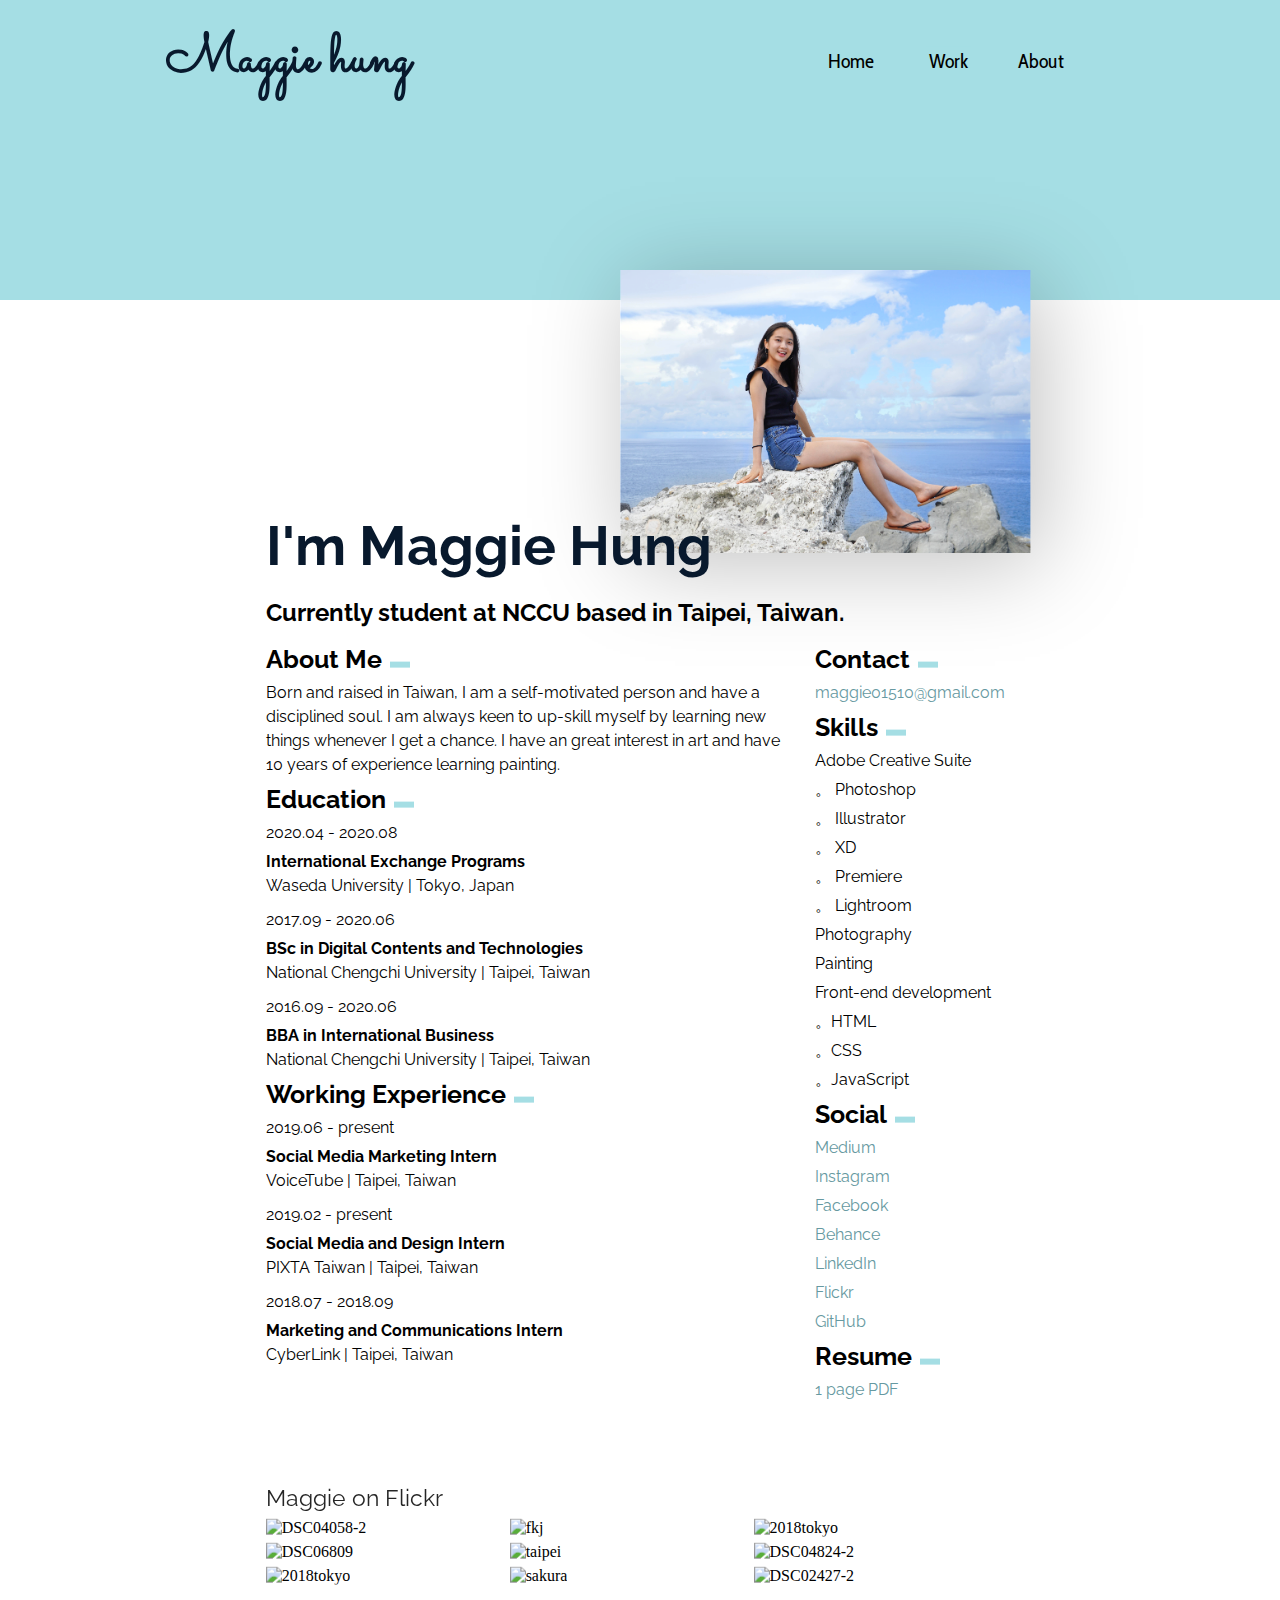
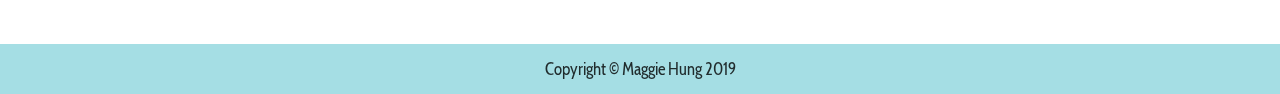
==== about.html @ 8020a2e6 "image update" ====
<!DOCTYPE html>
    <html>
        <title>About - Maggie Hung</title>
        <link type="text/css" rel="stylesheet" media="(max-width: 767px)" href="stylesheets/about.css"/>
        <link type="text/css" rel="stylesheet" media="(min-width: 768px) and (max-width: 1024px)" href="stylesheets/about.css"/>
        <link type="text/css" rel="stylesheet" media="(min-width: 1025px)" href="stylesheets/about.css"/>

        <head>
            <meta charset="UTF-8">
            <meta name="viewport" content="width=device-width, initial-scale=1.0">

            <div class="home">
                <div>
                    <h1>Maggie hung</h1>

                    <nav class="content">
                        <ul>
                            <li><a href="index.html">Home</a></li>
                            <li class="dropdown">
                                <button class="dropbtn"><a href="work.html">Work</a></button>
                                <div class="dropdown-content">
                                    <a href="photography.html">Photography</a>
                                    <a href="painting.html">Painting</a>
                                    <a href="photoshop.html">Photoshop</a>
                                    <a href="blender.html">Blender</a>
                                    <a href="cooking.html">Cooking</a>
                                </div>
                            </li>
                            <li><a href="about.html">About</a></li>
                        </ul>
                    </nav>
                </div>
            </div>
        </head>

        <body>
            <div class="intro_img">
                <li><img src="image/main.png"></li>
            </div>
            <div class="leftnright">
            <div class="intro">
                <h1>I'm Maggie Hung</h1>
                <h2>Currently student at NCCU based in Taipei, Taiwan.</h2>
            </div>
            <div class="resume">
                <div class="left">
                    <div class="about">
                        <h4 class="left_title">About Me</h4>
                        <p>Born and raised in Taiwan, I am a self-motivated person and have a disciplined soul. I am always keen to up-skill myself by learning new things whenever I get a chance. I have an great interest in art and have 10 years of experience learning painting.</p>
                    </div>
                    <div class="edu">
                        <h4 class="left_title">Education</h4>
                        <div class="edu_detail">
                            <li class="year">2020.04 - 2020.08
                                <ul>
                                    <li><b>International Exchange Programs</b></li>
                                    <li>Waseda University | Tokyo, Japan</li>
                                </ul>
                            </li>
                            <li class="year">2017.09 - 2020.06
                                <ul>
                                    <li><b>BSc in Digital Contents and Technologies</b></li>
                                    <li>National Chengchi University | Taipei, Taiwan</li>
                                </ul>
                            </li>
                            <li class="year">2016.09 - 2020.06
                                <ul>
                                    <li><b>BBA in International Business</b></li>
                                    <li>National Chengchi University | Taipei, Taiwan</li>
                                </ul>
                            </li>
                        </div>
                    </div>
                    <div class="job">
                        <h4 class="left_title">Working Experience</h4>
                        <div class="job_detail">
                            <li class="year">2019.06 - present
                                <ul>
                                    <li><b>Social Media Marketing Intern</b></li>
                                    <li>VoiceTube | Taipei, Taiwan</li>
                                </ul>
                            </li>
                            <li class="year">2019.02 - present
                                <ul>
                                    <li><b>Social Media and Design Intern</b></li>
                                    <li>PIXTA Taiwan | Taipei, Taiwan</li>
                                </ul>
                            </li>
                            <li class="year">2018.07 - 2018.09
                                <ul>
                                    <li><b>Marketing and Communications Intern</b></li>
                                    <li>CyberLink | Taipei, Taiwan</li>
                                </ul>
                            </li>
                        </div>
                    </div>
                </div>
                <div class="right">
                    <div class="contact">
                        <h4 class="left_title">Contact</h4>
                        <a href="mailto:maggie01510@gmail.com">maggie01510@gmail.com</a>
                    </div>
                    <div class="skill">
                        <h4 class="left_title">Skills</h4>
                        <li>Adobe Creative Suite </li>
                        <li>。 Photoshop</li>
                        <li>。 Illustrator</li>
                        <li>。 XD</li>
                        <li>。 Premiere</li>
                        <li>。 Lightroom</li>
                        <li>Photography</li>
                        <li>Painting</li>
                        <li>Front-end development</li>
                        <li>。HTML</li>
                        <li>。CSS</li>
                        <li>。JavaScript</li>
                    </div>
                    <div class="social">
                        <h4 class="left_title">Social</h4>
                        <li><a href="https://medium.com/@maggie01510" target="_blank">Medium</a></li>
                        <li><a href="https://www.instagram.com/maggie__1105/" target="_blank">Instagram</a></li>
                        <li><a href="https://www.facebook.com/maggie.hung.906" target="_blank">Facebook</a></li>
                        <li><a href="https://www.behance.net/MaggieHung" target="_blank">Behance</a></li>
                        <li><a href="https://www.linkedin.com/in/maggie-hung-841206165/" target="_blank">LinkedIn</a></li>
                        <li><a href="https://www.flickr.com/photos/162044719@N03/albums" target="_blank">Flickr</a></li>
                        <li><a href="https://github.com/maggie01510" target="_blank">GitHub</a></li>
                    </div>
                    <div class="cv">
                        <h4 class="left_title">Resume</h4>
                        <li><a href="https://drive.google.com/file/d/1cnqgZaJO2TPrL5YHzSUgRiQi-Du7TQ5P/view?usp=sharing" target="_blank">1 page PDF</a></li>
                    </div>
                </div>
            </div>
            <hr class="hr">
            <div class="flickr">
                <ul>Maggie on Flickr</ul>
            </div>
            <div class="flickr_photo">
                <ul>
                    <li>
                        <a href="https://www.flickr.com/photos/162044719@N03/38941020484/in/datetaken/" target="_blank"><img src="https://farm5.staticflickr.com/4709/38941020484_0e21d51fb2_h.jpg" width="100%" height="100%" alt="DSC04058-2"></a><script async src="//embedr.flickr.com/assets/client-code.js" charset="utf-8"></script>
                    </li>
                    <li>
                        <a href="https://www.flickr.com/photos/162044719@N03/27939662328/in/datetaken/" target="_blank"><img src="https://farm1.staticflickr.com/947/27939662328_4d4f5e22e2_h.jpg" width="100%" height="100%" alt="fkj"></a><script async src="//embedr.flickr.com/assets/client-code.js" charset="utf-8"></script>
                    </li>
                    <li>
                        <a href="https://www.flickr.com/photos/162044719@N03/43959365684/in/datetaken/" target="_blank"><img src="https://farm2.staticflickr.com/1866/43959365684_feb72f211b_h.jpg" width="100%" height="100%" alt="2018tokyo"></a><script async src="//embedr.flickr.com/assets/client-code.js" charset="utf-8"></script>
                    </li>
                    <li>
                        <a href="https://www.flickr.com/photos/162044719@N03/26493684247/in/datetaken/" target="_blank"><img src="https://farm1.staticflickr.com/880/26493684247_bd48a979b6_h.jpg" width="100%" height="100%" alt="DSC06809"></a><script async src="//embedr.flickr.com/assets/client-code.js" charset="utf-8"></script>
                    </li>
                    <li>
                        <a href="https://www.flickr.com/photos/162044719@N03/40750183711/in/datetaken/" target="_blank"><img src="https://farm5.staticflickr.com/4798/40750183711_2ac334f6c1_k.jpg" width="100%" height="100%" alt="taipei"></a><script async src="//embedr.flickr.com/assets/client-code.js" charset="utf-8"></script>
                    </li>
                    <li>
                        <a href="https://www.flickr.com/photos/162044719@N03/24781523037/in/datetaken/" target="_blank"><img src="https://farm5.staticflickr.com/4740/24781523037_ff429ae309_h.jpg" width="100%" height="100%" alt="DSC04824-2"></a><script async src="//embedr.flickr.com/assets/client-code.js" charset="utf-8"></script>
                    </li>
                    <li>
                        <a href="https://www.flickr.com/photos/162044719@N03/43959370824/in/datetaken/" target="_blank"><img src="https://farm2.staticflickr.com/1889/43959370824_48ec3957d6_k.jpg" width="100%" height="100%" alt="2018tokyo"></a><script async src="//embedr.flickr.com/assets/client-code.js" charset="utf-8"></script>
                    </li>
                    <li>
                        <a href="https://www.flickr.com/photos/162044719@N03/26735891108/in/datetaken/" target="_blank"><img src="https://farm5.staticflickr.com/4783/26735891108_857a31bf69_k.jpg" width="100%" height="100%" alt="sakura"></a><script async src="//embedr.flickr.com/assets/client-code.js" charset="utf-8"></script>
                    </li>
                    <li>
                        <a href="https://www.flickr.com/photos/162044719@N03/27816293439/in/datetaken/" target="_blank"><img src="https://farm5.staticflickr.com/4605/27816293439_8e639cad8c_k.jpg" width="100%" height="100%" alt="DSC02427-2"></a><script async src="//embedr.flickr.com/assets/client-code.js" charset="utf-8"></script>
                    </li>
                </ul>
            </div>
        </div>
        </body>

        <footer>
            <div class="bottom">
                <ul>Copyright &copy; Maggie Hung 2019</ul>
            </div>
        </footer>
    </html>
---- stylesheets/about.css ----
@import url('https://fonts.googleapis.com/css?family=Sacramento');
@import url('https://fonts.googleapis.com/css?family=Cabin+Condensed|Sacramento');
@import url('https://fonts.googleapis.com/css?family=Raleway');


@media screen and (min-width: 1025px) {

    * {
        /*border: solid 1px black;*/
        margin: 0;
        padding: 0;
        height: auto;
    }

    html {
        display: block;
    }

    a {
        color: initial;
        text-decoration: initial;
    }

    .home {
        background: #A5DEE4;
        width: 100%;
        height: 300px;
    }

    h1 {
        font-family: 'Sacramento', cursive;
        font-size: 55px;
        color: #08192D;
        padding-left: 13%;
        padding-top: 20px;
    }

    nav {
        text-align: right;
    }

    .content ul {
        padding-left: 58%;
        text-align: right;
        transform: translateY(-100%);
        width: 27%;
        /*background-color: #A5DEE4;*/
    }

    .content ul li {
        display: inline-block;
        color: #08192D;
        padding: 7%;
        font-family: 'Cabin Condensed', sans-serif;
        font-size: 20px;

    }

    .content ul li:hover {
        opacity: 0.7;
        text-shadow: 5px 5px 130px rgba(168, 216, 185, 0.8);
        transform: translate(-2px, -2px);
    }

    .bottom {
        background-color: #A5DEE4;
        width: 100%;
        height: 100%;
        margin-bottom: 0;
    }

    .bottom ul {
        display: flex;
        align-items: center;
        justify-content: center;
        padding: 15px;
        font-family: 'Cabin Condensed', sans-serif;
        font-size: 17px;
        opacity: 0.8;
    }

    .flickr ul {
        display: flex;
        align-items: center;
        justify-content: center;
        font-family: 'Raleway', sans-serif;
        font-size: 23px;
        opacity: 0.85;
        margin-left: 10px;
        margin-bottom: 1%;
    }

    .flickr_photo {
        align-items: center;
        justify-content: center;
        /*padding: 10px;*/
    }

    .flickr_photo ul li {
        width: 31.7%;
        height: 30%;
        flex-direction: row;
        list-style: none;
        display: inline-block;
        overflow: hidden;
        padding: 1px;
    }

    .flickr_photo ul li:hover {
        opacity: 0.8;
    }

    .intro {
        margin: auto;
        width: 60%;
        list-style: none;
    }

    .intro h1 {
        font-family: 'Raleway', sans-serif;
        justify-content: center;
        align-items: center;
        padding: 10px;
    }

    .intro h2 {
        font-family: 'Raleway', sans-serif;
        justify-content: center;
        align-items: center;
        margin: 10px;
    }

    .resume, .flickr, .flickr_photo {
        display: flex;
        width: 60%;
        margin: auto;
    }

    .left {
        flex: 5;
        width: 100%;
        height: 100%;
    }

    .right {
        list-style: none;
        flex: 2;
        width: 100%;
        height: 100%;
    }

    .contact, .skill, .cv, .social, .about, .edu, .job {
        margin: 10px;
        font-family: 'Raleway', sans-serif;
        line-height: 150%;
    }

    .edu_detail, .year {
        list-style: none;
    }

    .year ul li {
        list-style: none;
    }

    .year ul {
        margin-top: 5px;
        margin-bottom: 10px;
    }

    .left_title {
        margin-bottom: 10px;
        font-size: 25px;
    }

    .social li, .skill li {
        margin-top: 5px;
        margin-bottom: 5px;
    }

    .left_title::after {
        content: "";
        display: inline-block;
        width: 20px;
        height: 6px;
        background-color: #A5DEE4;
        margin-left: 8px;
    }

    .right a {
        color: #6699A1;
    }

    .right a:hover {
        opacity: 0.7;
    }

    .hr {
        margin-left: 600px;
        margin-right: 600px;
        margin-top: 20px;
        margin-bottom: 50px;
        color: #A5DEE4;
        opacity: 0;
    }

    .intro_img {
        transform: translateX(-19.5%);
        text-align: right;
        margin-top: -30px;
        display: flex;
        align-items: center;
        justify-content: center;
        list-style: none;

    }

    .leftnright {
        transform: translateY(-5%);
    }

    .intro_img img {
        box-shadow: 10px 10px 90px rgba(0, 0, 0, 0.25);
        filter: brightness(110%);
        width: 32%;
        height: auto;
    }

    /* Dropdown Button */
    .dropbtn {
        background-color: #A5DEE4;
        color: #08192D;
        padding: 7%;
        font-family: 'Cabin Condensed', sans-serif;
        font-size: 20px;
        border: none;
    }

    /* The container <div> - needed to position the dropdown content */
    .dropdown {
        position: relative;
        display: inline-block;

    }

    /* Dropdown Content (Hidden by Default) */
    .dropdown-content {
        display: none;
        position: absolute;
        min-width: 100px;
        z-index: 1;
    }

    /* Links inside the dropdown */
    .dropdown-content a {
        color: #08192D;
        padding-top: 15%;
        text-align: left;
        text-decoration: none;
        display: block;
    }

    /* Change color of dropdown links on hover */
    .dropdown-content a:hover {
        color: black;
    }

    /* Show the dropdown menu on hover */
    .dropdown:hover .dropdown-content {
        display: block;
    }

}

@media screen and (min-width:768px) and (max-width:1024px){
    *{
        /*border: solid 1px black;*/
        margin: 0;
        padding: 0;
        height: auto;
    }

    html{
        display: block;
    }

    a{
        color: initial;
        text-decoration: initial;
    }

    .home{
        background: #A5DEE4;
        width: 100%;
        height: 380px;
    }

    .home h1{
        font-family: 'Sacramento', cursive;
        text-align: center;
        font-size: 60px;
        color: #08192D;
        padding-top: 20px;
    }
    .intro h1{
        font-family: 'Sacramento', cursive;
        font-size: 35px;
        color: #08192D;
        padding-top: 20px;
    }

    nav{
        text-align: center;
    }

    .content ul {
        display: flex;
        width: 100%;
        justify-content: space-evenly;
        /*background-color: #A5DEE4;*/
    }
    .content ul li {
        display: inline-block;
        color: #08192D;
        padding: 7%;
        font-family: 'Cabin Condensed', sans-serif;
        font-size: 20px;

    }
    .content ul li:hover{
        opacity: 0.7;
        text-shadow: 5px 5px 130px rgba(168,216,185,0.8);
        transform:translate(-2px,-2px);
    }

    .bottom{
        background-color: #A5DEE4;
        width: 100%;
        height: 100%;
        margin-top: 10%;
        margin-bottom: 0;
    }


    .bottom ul{
        display: flex;
        align-items: center;
        justify-content: center;
        padding: 15px;
        font-family: 'Cabin Condensed', sans-serif;
        font-size: 17px;
        opacity: 0.8;
    }

    .flickr ul{
        font-family: 'Raleway', sans-serif;
        font-size: 23px;
        opacity: 0.85;
        margin-left: 10px;
        margin-bottom: 2%;
    }

    .flickr_photo{
        align-items: center;
        justify-content: center;
    }

    .flickr_photo ul li{
        width: 100%;
        height: auto;
        list-style: none;
        overflow: hidden;
        padding: 1px;
    }

    .flickr_photo ul li:hover{
        opacity: 0.8;
    }

    .intro{
        margin: auto;
        width: 80%;
        list-style: none;
    }
    .intro h1{
        font-family: 'Raleway', sans-serif;
        justify-content:center;
        align-items:center;
        padding: 10px;
        margin-top: 5%;
    }

    .intro h2{
        font-family: 'Raleway', sans-serif;
        justify-content:center;
        align-items:center;
        margin: 10px;
    }

    .resume,.flickr,.flickr_photo{
        width: 80%;
        margin: auto;
    }
    .left{
        width: 100%;
        height: 100%;
    }
    .right{
        list-style: none;
        width: 100%;
        height: 100%;
    }

    .contact,.skill,.cv,.social,.about,.edu,.job{
        margin: 10px;
        font-family: 'Raleway', sans-serif;
        line-height: 150%;
    }

    .edu_detail,.year{
        list-style: none;
    }

    .year ul li{
        list-style: none;
    }

    .year ul{
        margin-top: 5px;
        margin-bottom: 10px;
    }

    .left_title{
        margin-bottom: 10px;
        font-size: 25px;
    }

    .social li,.skill li{
        margin-top: 5px;
        margin-bottom: 5px;
    }

    .left_title::after{
        content: "";
        display: inline-block;
        width: 20px;
        height: 6px;
        background-color: #A5DEE4;
        margin-left: 8px;
    }

    .right a{
        color: #6699A1;
    }

    .right a:hover{
        opacity: 0.7;
    }

    .hr{
        margin-left: 600px;
        margin-right: 600px;
        margin-top: 20px;
        margin-bottom: 50px;
        color: #A5DEE4;
        opacity: 0;
    }

    .intro_img{
        list-style: none;
        width: 80%;
        margin: auto;


    }

    .intro_img img{
        box-shadow: 10px 10px 90px rgba(0,0,0,0.25);
        filter: brightness(110%);
        width: 100%;
        height: auto;
        margin-top: 5%;
    }

    /* Dropdown Button */
    .dropbtn {
        background-color: #A5DEE4;
        color: #08192D;
        padding: 7%;
        font-family: 'Cabin Condensed', sans-serif;
        font-size: 20px;
        border: none;
    }

    /* The container <div> - needed to position the dropdown content */
    .dropdown {
        position: relative;
        display: inline-block;

    }

    /* Dropdown Content (Hidden by Default) */
    .dropdown-content {
        display: none;
        position: absolute;
        min-width: 100px;
        z-index: 1;
    }

    /* Links inside the dropdown */
    .dropdown-content a {
        color: #08192D;
        padding-top: 15%;
        text-align: left;
        text-decoration: none;
        display: block;
    }

    /* Change color of dropdown links on hover */
    .dropdown-content a:hover {
        color: black;
    }

    /* Show the dropdown menu on hover */
    .dropdown:hover .dropdown-content {display: block;}
}

@media screen and (max-width: 767px){
    *{
        /*border: solid 1px black;*/
        margin: 0;
        padding: 0;
        height: auto;
    }

    html{
        display: block;
    }

    a{
        color: initial;
        text-decoration: initial;
    }

    .home{
        background: #A5DEE4;
        width: 100%;
        height: 380px;
    }

    .home h1{
        font-family: 'Sacramento', cursive;
        text-align: center;
        font-size: 60px;
        color: #08192D;
        padding-top: 20px;
    }
    .intro h1{
        font-family: 'Sacramento', cursive;
        font-size: 35px;
        color: #08192D;
        padding-top: 20px;
    }

    nav{
        text-align: center;
    }

    .content ul {
        display: flex;
        width: 100%;
        justify-content: space-evenly;
        /*background-color: #A5DEE4;*/
    }
    .content ul li {
        display: inline-block;
        color: #08192D;
        padding: 7%;
        font-family: 'Cabin Condensed', sans-serif;
        font-size: 20px;

    }
    .content ul li:hover{
        opacity: 0.7;
        text-shadow: 5px 5px 130px rgba(168,216,185,0.8);
        transform:translate(-2px,-2px);
    }

    .bottom{
        background-color: #A5DEE4;
        width: 100%;
        height: 100%;
        margin-top: 10%;
        margin-bottom: 0;
    }


    .bottom ul{
        display: flex;
        align-items: center;
        justify-content: center;
        padding: 15px;
        font-family: 'Cabin Condensed', sans-serif;
        font-size: 17px;
        opacity: 0.8;
    }

    .flickr ul{
        font-family: 'Raleway', sans-serif;
        font-size: 23px;
        opacity: 0.85;
        margin-left: 10px;
        margin-bottom: 2%;
    }

    .flickr_photo{
        align-items: center;
        justify-content: center;
    }

    .flickr_photo ul li{
        width: 100%;
        height: auto;
        list-style: none;
        overflow: hidden;
        padding: 1px;
    }

    .flickr_photo ul li:hover{
        opacity: 0.8;
    }

    .intro{
        margin: auto;
        width: 80%;
        list-style: none;
    }
    .intro h1{
        font-family: 'Raleway', sans-serif;
        justify-content:center;
        align-items:center;
        padding: 10px;
        margin-top: 5%;
    }

    .intro h2{
        font-family: 'Raleway', sans-serif;
        justify-content:center;
        align-items:center;
        margin: 10px;
    }

    .resume,.flickr,.flickr_photo{
        width: 80%;
        margin: auto;
    }
    .left{
        width: 100%;
        height: 100%;
    }
    .right{
        list-style: none;
        width: 100%;
        height: 100%;
    }

    .contact,.skill,.cv,.social,.about,.edu,.job{
        margin: 10px;
        font-family: 'Raleway', sans-serif;
        line-height: 150%;
    }

    .edu_detail,.year{
        list-style: none;
    }

    .year ul li{
        list-style: none;
    }

    .year ul{
        margin-top: 5px;
        margin-bottom: 10px;
    }

    .left_title{
        margin-bottom: 10px;
        font-size: 25px;
    }

    .social li,.skill li{
        margin-top: 5px;
        margin-bottom: 5px;
    }

    .left_title::after{
        content: "";
        display: inline-block;
        width: 20px;
        height: 6px;
        background-color: #A5DEE4;
        margin-left: 8px;
    }

    .right a{
        color: #6699A1;
    }

    .right a:hover{
        opacity: 0.7;
    }

    .hr{
        margin-left: 600px;
        margin-right: 600px;
        margin-top: 20px;
        margin-bottom: 50px;
        color: #A5DEE4;
        opacity: 0;
    }

    .intro_img{
        list-style: none;
        width: 80%;
        margin: auto;


    }

    .intro_img img{
        box-shadow: 10px 10px 90px rgba(0,0,0,0.25);
        filter: brightness(110%);
        width: 100%;
        height: auto;
        margin-top: 5%;
    }

    /* Dropdown Button */
    .dropbtn {
        background-color: #A5DEE4;
        color: #08192D;
        padding: 7%;
        font-family: 'Cabin Condensed', sans-serif;
        font-size: 20px;
        border: none;
    }

    /* The container <div> - needed to position the dropdown content */
    .dropdown {
        position: relative;
        display: inline-block;

    }

    /* Dropdown Content (Hidden by Default) */
    .dropdown-content {
        display: none;
        position: absolute;
        min-width: 100px;
        z-index: 1;
    }

    /* Links inside the dropdown */
    .dropdown-content a {
        color: #08192D;
        padding-top: 15%;
        text-align: left;
        text-decoration: none;
        display: block;
    }

    /* Change color of dropdown links on hover */
    .dropdown-content a:hover {
        color: black;
    }

    /* Show the dropdown menu on hover */
    .dropdown:hover .dropdown-content {display: block;}
}
---- stylesheets/about.css ----
@import url('https://fonts.googleapis.com/css?family=Sacramento');
@import url('https://fonts.googleapis.com/css?family=Cabin+Condensed|Sacramento');
@import url('https://fonts.googleapis.com/css?family=Raleway');


@media screen and (min-width: 1025px) {

    * {
        /*border: solid 1px black;*/
        margin: 0;
        padding: 0;
        height: auto;
    }

    html {
        display: block;
    }

    a {
        color: initial;
        text-decoration: initial;
    }

    .home {
        background: #A5DEE4;
        width: 100%;
        height: 300px;
    }

    h1 {
        font-family: 'Sacramento', cursive;
        font-size: 55px;
        color: #08192D;
        padding-left: 13%;
        padding-top: 20px;
    }

    nav {
        text-align: right;
    }

    .content ul {
        padding-left: 58%;
        text-align: right;
        transform: translateY(-100%);
        width: 27%;
        /*background-color: #A5DEE4;*/
    }

    .content ul li {
        display: inline-block;
        color: #08192D;
        padding: 7%;
        font-family: 'Cabin Condensed', sans-serif;
        font-size: 20px;

    }

    .content ul li:hover {
        opacity: 0.7;
        text-shadow: 5px 5px 130px rgba(168, 216, 185, 0.8);
        transform: translate(-2px, -2px);
    }

    .bottom {
        background-color: #A5DEE4;
        width: 100%;
        height: 100%;
        margin-bottom: 0;
    }

    .bottom ul {
        display: flex;
        align-items: center;
        justify-content: center;
        padding: 15px;
        font-family: 'Cabin Condensed', sans-serif;
        font-size: 17px;
        opacity: 0.8;
    }

    .flickr ul {
        display: flex;
        align-items: center;
        justify-content: center;
        font-family: 'Raleway', sans-serif;
        font-size: 23px;
        opacity: 0.85;
        margin-left: 10px;
        margin-bottom: 1%;
    }

    .flickr_photo {
        align-items: center;
        justify-content: center;
        /*padding: 10px;*/
    }

    .flickr_photo ul li {
        width: 31.7%;
        height: 30%;
        flex-direction: row;
        list-style: none;
        display: inline-block;
        overflow: hidden;
        padding: 1px;
    }

    .flickr_photo ul li:hover {
        opacity: 0.8;
    }

    .intro {
        margin: auto;
        width: 60%;
        list-style: none;
    }

    .intro h1 {
        font-family: 'Raleway', sans-serif;
        justify-content: center;
        align-items: center;
        padding: 10px;
    }

    .intro h2 {
        font-family: 'Raleway', sans-serif;
        justify-content: center;
        align-items: center;
        margin: 10px;
    }

    .resume, .flickr, .flickr_photo {
        display: flex;
        width: 60%;
        margin: auto;
    }

    .left {
        flex: 5;
        width: 100%;
        height: 100%;
    }

    .right {
        list-style: none;
        flex: 2;
        width: 100%;
        height: 100%;
    }

    .contact, .skill, .cv, .social, .about, .edu, .job {
        margin: 10px;
        font-family: 'Raleway', sans-serif;
        line-height: 150%;
    }

    .edu_detail, .year {
        list-style: none;
    }

    .year ul li {
        list-style: none;
    }

    .year ul {
        margin-top: 5px;
        margin-bottom: 10px;
    }

    .left_title {
        margin-bottom: 10px;
        font-size: 25px;
    }

    .social li, .skill li {
        margin-top: 5px;
        margin-bottom: 5px;
    }

    .left_title::after {
        content: "";
        display: inline-block;
        width: 20px;
        height: 6px;
        background-color: #A5DEE4;
        margin-left: 8px;
    }

    .right a {
        color: #6699A1;
    }

    .right a:hover {
        opacity: 0.7;
    }

    .hr {
        margin-left: 600px;
        margin-right: 600px;
        margin-top: 20px;
        margin-bottom: 50px;
        color: #A5DEE4;
        opacity: 0;
    }

    .intro_img {
        transform: translateX(-19.5%);
        text-align: right;
        margin-top: -30px;
        display: flex;
        align-items: center;
        justify-content: center;
        list-style: none;

    }

    .leftnright {
        transform: translateY(-5%);
    }

    .intro_img img {
        box-shadow: 10px 10px 90px rgba(0, 0, 0, 0.25);
        filter: brightness(110%);
        width: 32%;
        height: auto;
    }

    /* Dropdown Button */
    .dropbtn {
        background-color: #A5DEE4;
        color: #08192D;
        padding: 7%;
        font-family: 'Cabin Condensed', sans-serif;
        font-size: 20px;
        border: none;
    }

    /* The container <div> - needed to position the dropdown content */
    .dropdown {
        position: relative;
        display: inline-block;

    }

    /* Dropdown Content (Hidden by Default) */
    .dropdown-content {
        display: none;
        position: absolute;
        min-width: 100px;
        z-index: 1;
    }

    /* Links inside the dropdown */
    .dropdown-content a {
        color: #08192D;
        padding-top: 15%;
        text-align: left;
        text-decoration: none;
        display: block;
    }

    /* Change color of dropdown links on hover */
    .dropdown-content a:hover {
        color: black;
    }

    /* Show the dropdown menu on hover */
    .dropdown:hover .dropdown-content {
        display: block;
    }

}

@media screen and (min-width:768px) and (max-width:1024px){
    *{
        /*border: solid 1px black;*/
        margin: 0;
        padding: 0;
        height: auto;
    }

    html{
        display: block;
    }

    a{
        color: initial;
        text-decoration: initial;
    }

    .home{
        background: #A5DEE4;
        width: 100%;
        height: 380px;
    }

    .home h1{
        font-family: 'Sacramento', cursive;
        text-align: center;
        font-size: 60px;
        color: #08192D;
        padding-top: 20px;
    }
    .intro h1{
        font-family: 'Sacramento', cursive;
        font-size: 35px;
        color: #08192D;
        padding-top: 20px;
    }

    nav{
        text-align: center;
    }

    .content ul {
        display: flex;
        width: 100%;
        justify-content: space-evenly;
        /*background-color: #A5DEE4;*/
    }
    .content ul li {
        display: inline-block;
        color: #08192D;
        padding: 7%;
        font-family: 'Cabin Condensed', sans-serif;
        font-size: 20px;

    }
    .content ul li:hover{
        opacity: 0.7;
        text-shadow: 5px 5px 130px rgba(168,216,185,0.8);
        transform:translate(-2px,-2px);
    }

    .bottom{
        background-color: #A5DEE4;
        width: 100%;
        height: 100%;
        margin-top: 10%;
        margin-bottom: 0;
    }


    .bottom ul{
        display: flex;
        align-items: center;
        justify-content: center;
        padding: 15px;
        font-family: 'Cabin Condensed', sans-serif;
        font-size: 17px;
        opacity: 0.8;
    }

    .flickr ul{
        font-family: 'Raleway', sans-serif;
        font-size: 23px;
        opacity: 0.85;
        margin-left: 10px;
        margin-bottom: 2%;
    }

    .flickr_photo{
        align-items: center;
        justify-content: center;
    }

    .flickr_photo ul li{
        width: 100%;
        height: auto;
        list-style: none;
        overflow: hidden;
        padding: 1px;
    }

    .flickr_photo ul li:hover{
        opacity: 0.8;
    }

    .intro{
        margin: auto;
        width: 80%;
        list-style: none;
    }
    .intro h1{
        font-family: 'Raleway', sans-serif;
        justify-content:center;
        align-items:center;
        padding: 10px;
        margin-top: 5%;
    }

    .intro h2{
        font-family: 'Raleway', sans-serif;
        justify-content:center;
        align-items:center;
        margin: 10px;
    }

    .resume,.flickr,.flickr_photo{
        width: 80%;
        margin: auto;
    }
    .left{
        width: 100%;
        height: 100%;
    }
    .right{
        list-style: none;
        width: 100%;
        height: 100%;
    }

    .contact,.skill,.cv,.social,.about,.edu,.job{
        margin: 10px;
        font-family: 'Raleway', sans-serif;
        line-height: 150%;
    }

    .edu_detail,.year{
        list-style: none;
    }

    .year ul li{
        list-style: none;
    }

    .year ul{
        margin-top: 5px;
        margin-bottom: 10px;
    }

    .left_title{
        margin-bottom: 10px;
        font-size: 25px;
    }

    .social li,.skill li{
        margin-top: 5px;
        margin-bottom: 5px;
    }

    .left_title::after{
        content: "";
        display: inline-block;
        width: 20px;
        height: 6px;
        background-color: #A5DEE4;
        margin-left: 8px;
    }

    .right a{
        color: #6699A1;
    }

    .right a:hover{
        opacity: 0.7;
    }

    .hr{
        margin-left: 600px;
        margin-right: 600px;
        margin-top: 20px;
        margin-bottom: 50px;
        color: #A5DEE4;
        opacity: 0;
    }

    .intro_img{
        list-style: none;
        width: 80%;
        margin: auto;


    }

    .intro_img img{
        box-shadow: 10px 10px 90px rgba(0,0,0,0.25);
        filter: brightness(110%);
        width: 100%;
        height: auto;
        margin-top: 5%;
    }

    /* Dropdown Button */
    .dropbtn {
        background-color: #A5DEE4;
        color: #08192D;
        padding: 7%;
        font-family: 'Cabin Condensed', sans-serif;
        font-size: 20px;
        border: none;
    }

    /* The container <div> - needed to position the dropdown content */
    .dropdown {
        position: relative;
        display: inline-block;

    }

    /* Dropdown Content (Hidden by Default) */
    .dropdown-content {
        display: none;
        position: absolute;
        min-width: 100px;
        z-index: 1;
    }

    /* Links inside the dropdown */
    .dropdown-content a {
        color: #08192D;
        padding-top: 15%;
        text-align: left;
        text-decoration: none;
        display: block;
    }

    /* Change color of dropdown links on hover */
    .dropdown-content a:hover {
        color: black;
    }

    /* Show the dropdown menu on hover */
    .dropdown:hover .dropdown-content {display: block;}
}

@media screen and (max-width: 767px){
    *{
        /*border: solid 1px black;*/
        margin: 0;
        padding: 0;
        height: auto;
    }

    html{
        display: block;
    }

    a{
        color: initial;
        text-decoration: initial;
    }

    .home{
        background: #A5DEE4;
        width: 100%;
        height: 380px;
    }

    .home h1{
        font-family: 'Sacramento', cursive;
        text-align: center;
        font-size: 60px;
        color: #08192D;
        padding-top: 20px;
    }
    .intro h1{
        font-family: 'Sacramento', cursive;
        font-size: 35px;
        color: #08192D;
        padding-top: 20px;
    }

    nav{
        text-align: center;
    }

    .content ul {
        display: flex;
        width: 100%;
        justify-content: space-evenly;
        /*background-color: #A5DEE4;*/
    }
    .content ul li {
        display: inline-block;
        color: #08192D;
        padding: 7%;
        font-family: 'Cabin Condensed', sans-serif;
        font-size: 20px;

    }
    .content ul li:hover{
        opacity: 0.7;
        text-shadow: 5px 5px 130px rgba(168,216,185,0.8);
        transform:translate(-2px,-2px);
    }

    .bottom{
        background-color: #A5DEE4;
        width: 100%;
        height: 100%;
        margin-top: 10%;
        margin-bottom: 0;
    }


    .bottom ul{
        display: flex;
        align-items: center;
        justify-content: center;
        padding: 15px;
        font-family: 'Cabin Condensed', sans-serif;
        font-size: 17px;
        opacity: 0.8;
    }

    .flickr ul{
        font-family: 'Raleway', sans-serif;
        font-size: 23px;
        opacity: 0.85;
        margin-left: 10px;
        margin-bottom: 2%;
    }

    .flickr_photo{
        align-items: center;
        justify-content: center;
    }

    .flickr_photo ul li{
        width: 100%;
        height: auto;
        list-style: none;
        overflow: hidden;
        padding: 1px;
    }

    .flickr_photo ul li:hover{
        opacity: 0.8;
    }

    .intro{
        margin: auto;
        width: 80%;
        list-style: none;
    }
    .intro h1{
        font-family: 'Raleway', sans-serif;
        justify-content:center;
        align-items:center;
        padding: 10px;
        margin-top: 5%;
    }

    .intro h2{
        font-family: 'Raleway', sans-serif;
        justify-content:center;
        align-items:center;
        margin: 10px;
    }

    .resume,.flickr,.flickr_photo{
        width: 80%;
        margin: auto;
    }
    .left{
        width: 100%;
        height: 100%;
    }
    .right{
        list-style: none;
        width: 100%;
        height: 100%;
    }

    .contact,.skill,.cv,.social,.about,.edu,.job{
        margin: 10px;
        font-family: 'Raleway', sans-serif;
        line-height: 150%;
    }

    .edu_detail,.year{
        list-style: none;
    }

    .year ul li{
        list-style: none;
    }

    .year ul{
        margin-top: 5px;
        margin-bottom: 10px;
    }

    .left_title{
        margin-bottom: 10px;
        font-size: 25px;
    }

    .social li,.skill li{
        margin-top: 5px;
        margin-bottom: 5px;
    }

    .left_title::after{
        content: "";
        display: inline-block;
        width: 20px;
        height: 6px;
        background-color: #A5DEE4;
        margin-left: 8px;
    }

    .right a{
        color: #6699A1;
    }

    .right a:hover{
        opacity: 0.7;
    }

    .hr{
        margin-left: 600px;
        margin-right: 600px;
        margin-top: 20px;
        margin-bottom: 50px;
        color: #A5DEE4;
        opacity: 0;
    }

    .intro_img{
        list-style: none;
        width: 80%;
        margin: auto;


    }

    .intro_img img{
        box-shadow: 10px 10px 90px rgba(0,0,0,0.25);
        filter: brightness(110%);
        width: 100%;
        height: auto;
        margin-top: 5%;
    }

    /* Dropdown Button */
    .dropbtn {
        background-color: #A5DEE4;
        color: #08192D;
        padding: 7%;
        font-family: 'Cabin Condensed', sans-serif;
        font-size: 20px;
        border: none;
    }

    /* The container <div> - needed to position the dropdown content */
    .dropdown {
        position: relative;
        display: inline-block;

    }

    /* Dropdown Content (Hidden by Default) */
    .dropdown-content {
        display: none;
        position: absolute;
        min-width: 100px;
        z-index: 1;
    }

    /* Links inside the dropdown */
    .dropdown-content a {
        color: #08192D;
        padding-top: 15%;
        text-align: left;
        text-decoration: none;
        display: block;
    }

    /* Change color of dropdown links on hover */
    .dropdown-content a:hover {
        color: black;
    }

    /* Show the dropdown menu on hover */
    .dropdown:hover .dropdown-content {display: block;}
}
---- stylesheets/about.css ----
@import url('https://fonts.googleapis.com/css?family=Sacramento');
@import url('https://fonts.googleapis.com/css?family=Cabin+Condensed|Sacramento');
@import url('https://fonts.googleapis.com/css?family=Raleway');


@media screen and (min-width: 1025px) {

    * {
        /*border: solid 1px black;*/
        margin: 0;
        padding: 0;
        height: auto;
    }

    html {
        display: block;
    }

    a {
        color: initial;
        text-decoration: initial;
    }

    .home {
        background: #A5DEE4;
        width: 100%;
        height: 300px;
    }

    h1 {
        font-family: 'Sacramento', cursive;
        font-size: 55px;
        color: #08192D;
        padding-left: 13%;
        padding-top: 20px;
    }

    nav {
        text-align: right;
    }

    .content ul {
        padding-left: 58%;
        text-align: right;
        transform: translateY(-100%);
        width: 27%;
        /*background-color: #A5DEE4;*/
    }

    .content ul li {
        display: inline-block;
        color: #08192D;
        padding: 7%;
        font-family: 'Cabin Condensed', sans-serif;
        font-size: 20px;

    }

    .content ul li:hover {
        opacity: 0.7;
        text-shadow: 5px 5px 130px rgba(168, 216, 185, 0.8);
        transform: translate(-2px, -2px);
    }

    .bottom {
        background-color: #A5DEE4;
        width: 100%;
        height: 100%;
        margin-bottom: 0;
    }

    .bottom ul {
        display: flex;
        align-items: center;
        justify-content: center;
        padding: 15px;
        font-family: 'Cabin Condensed', sans-serif;
        font-size: 17px;
        opacity: 0.8;
    }

    .flickr ul {
        display: flex;
        align-items: center;
        justify-content: center;
        font-family: 'Raleway', sans-serif;
        font-size: 23px;
        opacity: 0.85;
        margin-left: 10px;
        margin-bottom: 1%;
    }

    .flickr_photo {
        align-items: center;
        justify-content: center;
        /*padding: 10px;*/
    }

    .flickr_photo ul li {
        width: 31.7%;
        height: 30%;
        flex-direction: row;
        list-style: none;
        display: inline-block;
        overflow: hidden;
        padding: 1px;
    }

    .flickr_photo ul li:hover {
        opacity: 0.8;
    }

    .intro {
        margin: auto;
        width: 60%;
        list-style: none;
    }

    .intro h1 {
        font-family: 'Raleway', sans-serif;
        justify-content: center;
        align-items: center;
        padding: 10px;
    }

    .intro h2 {
        font-family: 'Raleway', sans-serif;
        justify-content: center;
        align-items: center;
        margin: 10px;
    }

    .resume, .flickr, .flickr_photo {
        display: flex;
        width: 60%;
        margin: auto;
    }

    .left {
        flex: 5;
        width: 100%;
        height: 100%;
    }

    .right {
        list-style: none;
        flex: 2;
        width: 100%;
        height: 100%;
    }

    .contact, .skill, .cv, .social, .about, .edu, .job {
        margin: 10px;
        font-family: 'Raleway', sans-serif;
        line-height: 150%;
    }

    .edu_detail, .year {
        list-style: none;
    }

    .year ul li {
        list-style: none;
    }

    .year ul {
        margin-top: 5px;
        margin-bottom: 10px;
    }

    .left_title {
        margin-bottom: 10px;
        font-size: 25px;
    }

    .social li, .skill li {
        margin-top: 5px;
        margin-bottom: 5px;
    }

    .left_title::after {
        content: "";
        display: inline-block;
        width: 20px;
        height: 6px;
        background-color: #A5DEE4;
        margin-left: 8px;
    }

    .right a {
        color: #6699A1;
    }

    .right a:hover {
        opacity: 0.7;
    }

    .hr {
        margin-left: 600px;
        margin-right: 600px;
        margin-top: 20px;
        margin-bottom: 50px;
        color: #A5DEE4;
        opacity: 0;
    }

    .intro_img {
        transform: translateX(-19.5%);
        text-align: right;
        margin-top: -30px;
        display: flex;
        align-items: center;
        justify-content: center;
        list-style: none;

    }

    .leftnright {
        transform: translateY(-5%);
    }

    .intro_img img {
        box-shadow: 10px 10px 90px rgba(0, 0, 0, 0.25);
        filter: brightness(110%);
        width: 32%;
        height: auto;
    }

    /* Dropdown Button */
    .dropbtn {
        background-color: #A5DEE4;
        color: #08192D;
        padding: 7%;
        font-family: 'Cabin Condensed', sans-serif;
        font-size: 20px;
        border: none;
    }

    /* The container <div> - needed to position the dropdown content */
    .dropdown {
        position: relative;
        display: inline-block;

    }

    /* Dropdown Content (Hidden by Default) */
    .dropdown-content {
        display: none;
        position: absolute;
        min-width: 100px;
        z-index: 1;
    }

    /* Links inside the dropdown */
    .dropdown-content a {
        color: #08192D;
        padding-top: 15%;
        text-align: left;
        text-decoration: none;
        display: block;
    }

    /* Change color of dropdown links on hover */
    .dropdown-content a:hover {
        color: black;
    }

    /* Show the dropdown menu on hover */
    .dropdown:hover .dropdown-content {
        display: block;
    }

}

@media screen and (min-width:768px) and (max-width:1024px){
    *{
        /*border: solid 1px black;*/
        margin: 0;
        padding: 0;
        height: auto;
    }

    html{
        display: block;
    }

    a{
        color: initial;
        text-decoration: initial;
    }

    .home{
        background: #A5DEE4;
        width: 100%;
        height: 380px;
    }

    .home h1{
        font-family: 'Sacramento', cursive;
        text-align: center;
        font-size: 60px;
        color: #08192D;
        padding-top: 20px;
    }
    .intro h1{
        font-family: 'Sacramento', cursive;
        font-size: 35px;
        color: #08192D;
        padding-top: 20px;
    }

    nav{
        text-align: center;
    }

    .content ul {
        display: flex;
        width: 100%;
        justify-content: space-evenly;
        /*background-color: #A5DEE4;*/
    }
    .content ul li {
        display: inline-block;
        color: #08192D;
        padding: 7%;
        font-family: 'Cabin Condensed', sans-serif;
        font-size: 20px;

    }
    .content ul li:hover{
        opacity: 0.7;
        text-shadow: 5px 5px 130px rgba(168,216,185,0.8);
        transform:translate(-2px,-2px);
    }

    .bottom{
        background-color: #A5DEE4;
        width: 100%;
        height: 100%;
        margin-top: 10%;
        margin-bottom: 0;
    }


    .bottom ul{
        display: flex;
        align-items: center;
        justify-content: center;
        padding: 15px;
        font-family: 'Cabin Condensed', sans-serif;
        font-size: 17px;
        opacity: 0.8;
    }

    .flickr ul{
        font-family: 'Raleway', sans-serif;
        font-size: 23px;
        opacity: 0.85;
        margin-left: 10px;
        margin-bottom: 2%;
    }

    .flickr_photo{
        align-items: center;
        justify-content: center;
    }

    .flickr_photo ul li{
        width: 100%;
        height: auto;
        list-style: none;
        overflow: hidden;
        padding: 1px;
    }

    .flickr_photo ul li:hover{
        opacity: 0.8;
    }

    .intro{
        margin: auto;
        width: 80%;
        list-style: none;
    }
    .intro h1{
        font-family: 'Raleway', sans-serif;
        justify-content:center;
        align-items:center;
        padding: 10px;
        margin-top: 5%;
    }

    .intro h2{
        font-family: 'Raleway', sans-serif;
        justify-content:center;
        align-items:center;
        margin: 10px;
    }

    .resume,.flickr,.flickr_photo{
        width: 80%;
        margin: auto;
    }
    .left{
        width: 100%;
        height: 100%;
    }
    .right{
        list-style: none;
        width: 100%;
        height: 100%;
    }

    .contact,.skill,.cv,.social,.about,.edu,.job{
        margin: 10px;
        font-family: 'Raleway', sans-serif;
        line-height: 150%;
    }

    .edu_detail,.year{
        list-style: none;
    }

    .year ul li{
        list-style: none;
    }

    .year ul{
        margin-top: 5px;
        margin-bottom: 10px;
    }

    .left_title{
        margin-bottom: 10px;
        font-size: 25px;
    }

    .social li,.skill li{
        margin-top: 5px;
        margin-bottom: 5px;
    }

    .left_title::after{
        content: "";
        display: inline-block;
        width: 20px;
        height: 6px;
        background-color: #A5DEE4;
        margin-left: 8px;
    }

    .right a{
        color: #6699A1;
    }

    .right a:hover{
        opacity: 0.7;
    }

    .hr{
        margin-left: 600px;
        margin-right: 600px;
        margin-top: 20px;
        margin-bottom: 50px;
        color: #A5DEE4;
        opacity: 0;
    }

    .intro_img{
        list-style: none;
        width: 80%;
        margin: auto;


    }

    .intro_img img{
        box-shadow: 10px 10px 90px rgba(0,0,0,0.25);
        filter: brightness(110%);
        width: 100%;
        height: auto;
        margin-top: 5%;
    }

    /* Dropdown Button */
    .dropbtn {
        background-color: #A5DEE4;
        color: #08192D;
        padding: 7%;
        font-family: 'Cabin Condensed', sans-serif;
        font-size: 20px;
        border: none;
    }

    /* The container <div> - needed to position the dropdown content */
    .dropdown {
        position: relative;
        display: inline-block;

    }

    /* Dropdown Content (Hidden by Default) */
    .dropdown-content {
        display: none;
        position: absolute;
        min-width: 100px;
        z-index: 1;
    }

    /* Links inside the dropdown */
    .dropdown-content a {
        color: #08192D;
        padding-top: 15%;
        text-align: left;
        text-decoration: none;
        display: block;
    }

    /* Change color of dropdown links on hover */
    .dropdown-content a:hover {
        color: black;
    }

    /* Show the dropdown menu on hover */
    .dropdown:hover .dropdown-content {display: block;}
}

@media screen and (max-width: 767px){
    *{
        /*border: solid 1px black;*/
        margin: 0;
        padding: 0;
        height: auto;
    }

    html{
        display: block;
    }

    a{
        color: initial;
        text-decoration: initial;
    }

    .home{
        background: #A5DEE4;
        width: 100%;
        height: 380px;
    }

    .home h1{
        font-family: 'Sacramento', cursive;
        text-align: center;
        font-size: 60px;
        color: #08192D;
        padding-top: 20px;
    }
    .intro h1{
        font-family: 'Sacramento', cursive;
        font-size: 35px;
        color: #08192D;
        padding-top: 20px;
    }

    nav{
        text-align: center;
    }

    .content ul {
        display: flex;
        width: 100%;
        justify-content: space-evenly;
        /*background-color: #A5DEE4;*/
    }
    .content ul li {
        display: inline-block;
        color: #08192D;
        padding: 7%;
        font-family: 'Cabin Condensed', sans-serif;
        font-size: 20px;

    }
    .content ul li:hover{
        opacity: 0.7;
        text-shadow: 5px 5px 130px rgba(168,216,185,0.8);
        transform:translate(-2px,-2px);
    }

    .bottom{
        background-color: #A5DEE4;
        width: 100%;
        height: 100%;
        margin-top: 10%;
        margin-bottom: 0;
    }


    .bottom ul{
        display: flex;
        align-items: center;
        justify-content: center;
        padding: 15px;
        font-family: 'Cabin Condensed', sans-serif;
        font-size: 17px;
        opacity: 0.8;
    }

    .flickr ul{
        font-family: 'Raleway', sans-serif;
        font-size: 23px;
        opacity: 0.85;
        margin-left: 10px;
        margin-bottom: 2%;
    }

    .flickr_photo{
        align-items: center;
        justify-content: center;
    }

    .flickr_photo ul li{
        width: 100%;
        height: auto;
        list-style: none;
        overflow: hidden;
        padding: 1px;
    }

    .flickr_photo ul li:hover{
        opacity: 0.8;
    }

    .intro{
        margin: auto;
        width: 80%;
        list-style: none;
    }
    .intro h1{
        font-family: 'Raleway', sans-serif;
        justify-content:center;
        align-items:center;
        padding: 10px;
        margin-top: 5%;
    }

    .intro h2{
        font-family: 'Raleway', sans-serif;
        justify-content:center;
        align-items:center;
        margin: 10px;
    }

    .resume,.flickr,.flickr_photo{
        width: 80%;
        margin: auto;
    }
    .left{
        width: 100%;
        height: 100%;
    }
    .right{
        list-style: none;
        width: 100%;
        height: 100%;
    }

    .contact,.skill,.cv,.social,.about,.edu,.job{
        margin: 10px;
        font-family: 'Raleway', sans-serif;
        line-height: 150%;
    }

    .edu_detail,.year{
        list-style: none;
    }

    .year ul li{
        list-style: none;
    }

    .year ul{
        margin-top: 5px;
        margin-bottom: 10px;
    }

    .left_title{
        margin-bottom: 10px;
        font-size: 25px;
    }

    .social li,.skill li{
        margin-top: 5px;
        margin-bottom: 5px;
    }

    .left_title::after{
        content: "";
        display: inline-block;
        width: 20px;
        height: 6px;
        background-color: #A5DEE4;
        margin-left: 8px;
    }

    .right a{
        color: #6699A1;
    }

    .right a:hover{
        opacity: 0.7;
    }

    .hr{
        margin-left: 600px;
        margin-right: 600px;
        margin-top: 20px;
        margin-bottom: 50px;
        color: #A5DEE4;
        opacity: 0;
    }

    .intro_img{
        list-style: none;
        width: 80%;
        margin: auto;


    }

    .intro_img img{
        box-shadow: 10px 10px 90px rgba(0,0,0,0.25);
        filter: brightness(110%);
        width: 100%;
        height: auto;
        margin-top: 5%;
    }

    /* Dropdown Button */
    .dropbtn {
        background-color: #A5DEE4;
        color: #08192D;
        padding: 7%;
        font-family: 'Cabin Condensed', sans-serif;
        font-size: 20px;
        border: none;
    }

    /* The container <div> - needed to position the dropdown content */
    .dropdown {
        position: relative;
        display: inline-block;

    }

    /* Dropdown Content (Hidden by Default) */
    .dropdown-content {
        display: none;
        position: absolute;
        min-width: 100px;
        z-index: 1;
    }

    /* Links inside the dropdown */
    .dropdown-content a {
        color: #08192D;
        padding-top: 15%;
        text-align: left;
        text-decoration: none;
        display: block;
    }

    /* Change color of dropdown links on hover */
    .dropdown-content a:hover {
        color: black;
    }

    /* Show the dropdown menu on hover */
    .dropdown:hover .dropdown-content {display: block;}
}
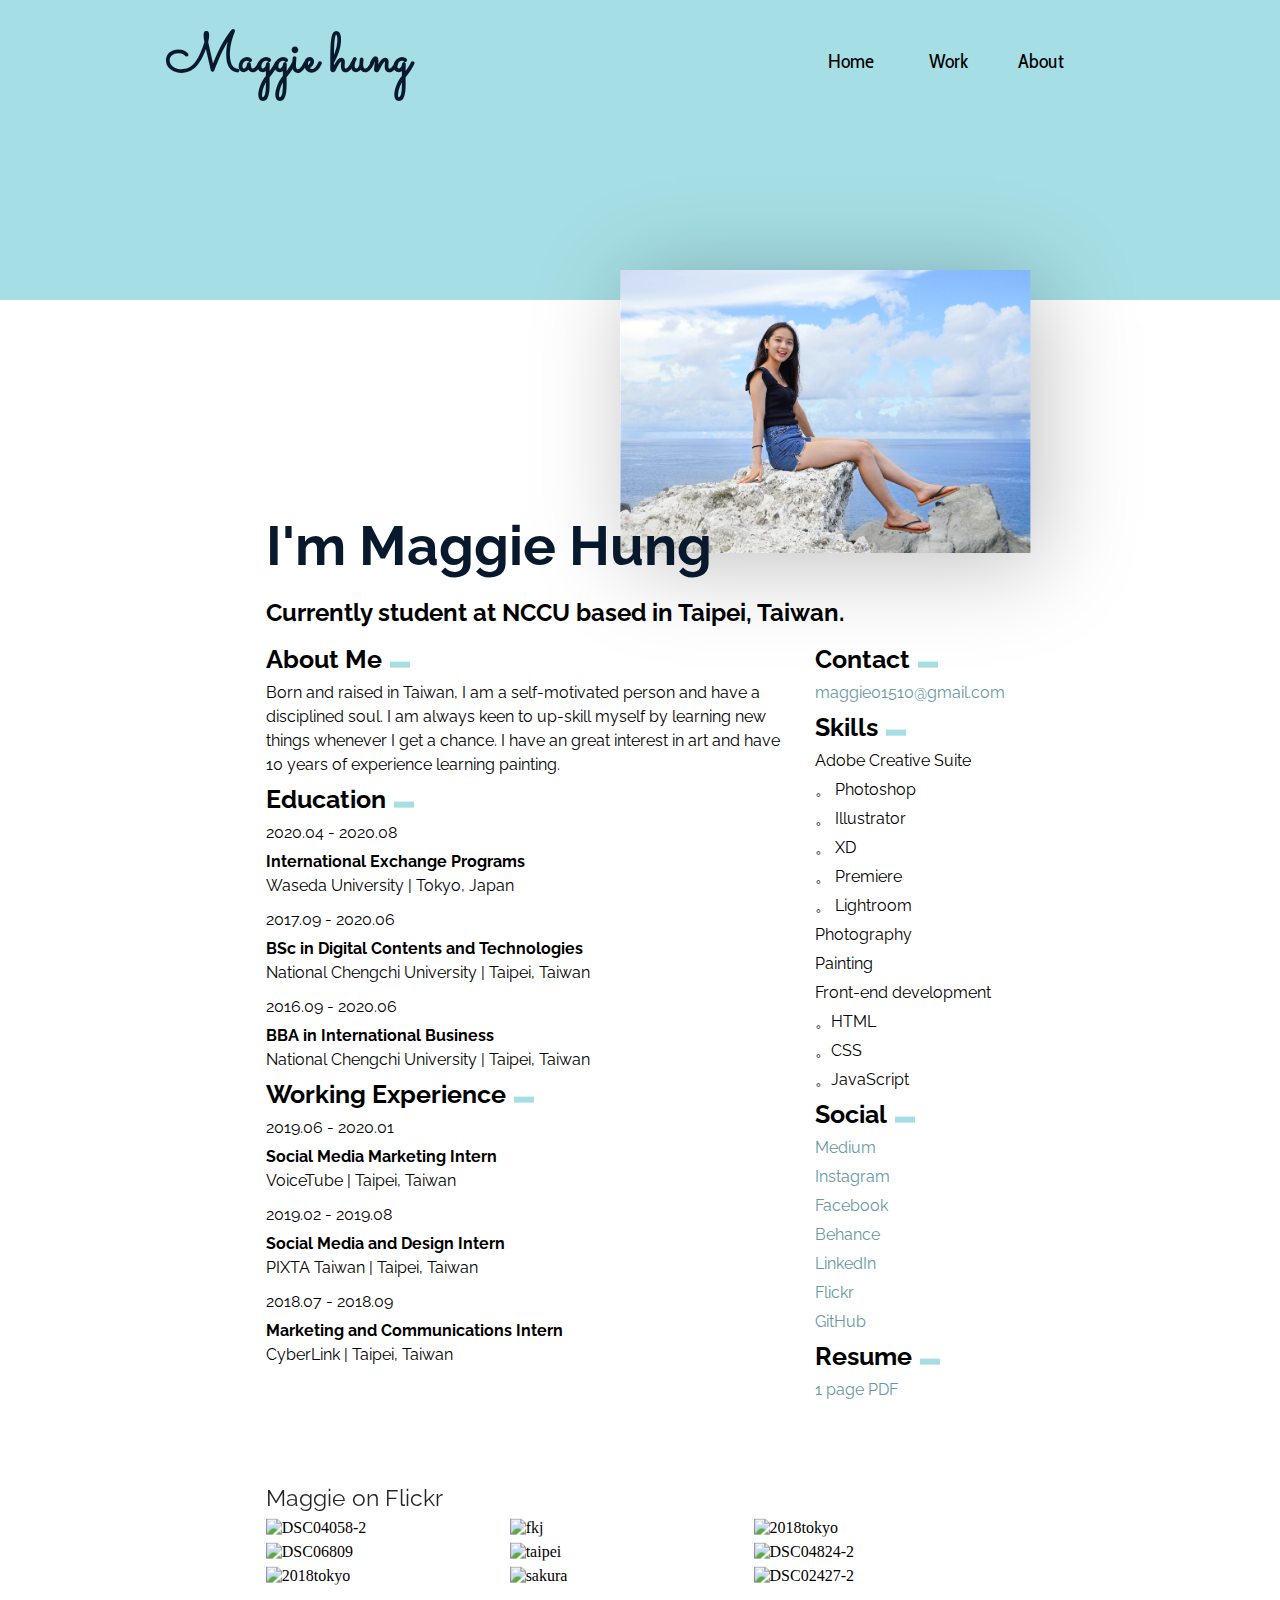
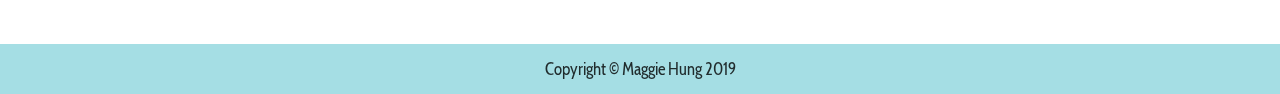
==== commit 901bfb4a: "Update about.html" ====
--- a/about.html
+++ b/about.html
@@ -74,13 +74,13 @@
                     <div class="job">
                         <h4 class="left_title">Working Experience</h4>
                         <div class="job_detail">
-                            <li class="year">2019.06 - present
+                            <li class="year">2019.06 - 2020.01
                                 <ul>
                                     <li><b>Social Media Marketing Intern</b></li>
                                     <li>VoiceTube | Taipei, Taiwan</li>
                                 </ul>
                             </li>
-                            <li class="year">2019.02 - present
+                            <li class="year">2019.02 - 2019.08
                                 <ul>
                                     <li><b>Social Media and Design Intern</b></li>
                                     <li>PIXTA Taiwan | Taipei, Taiwan</li>
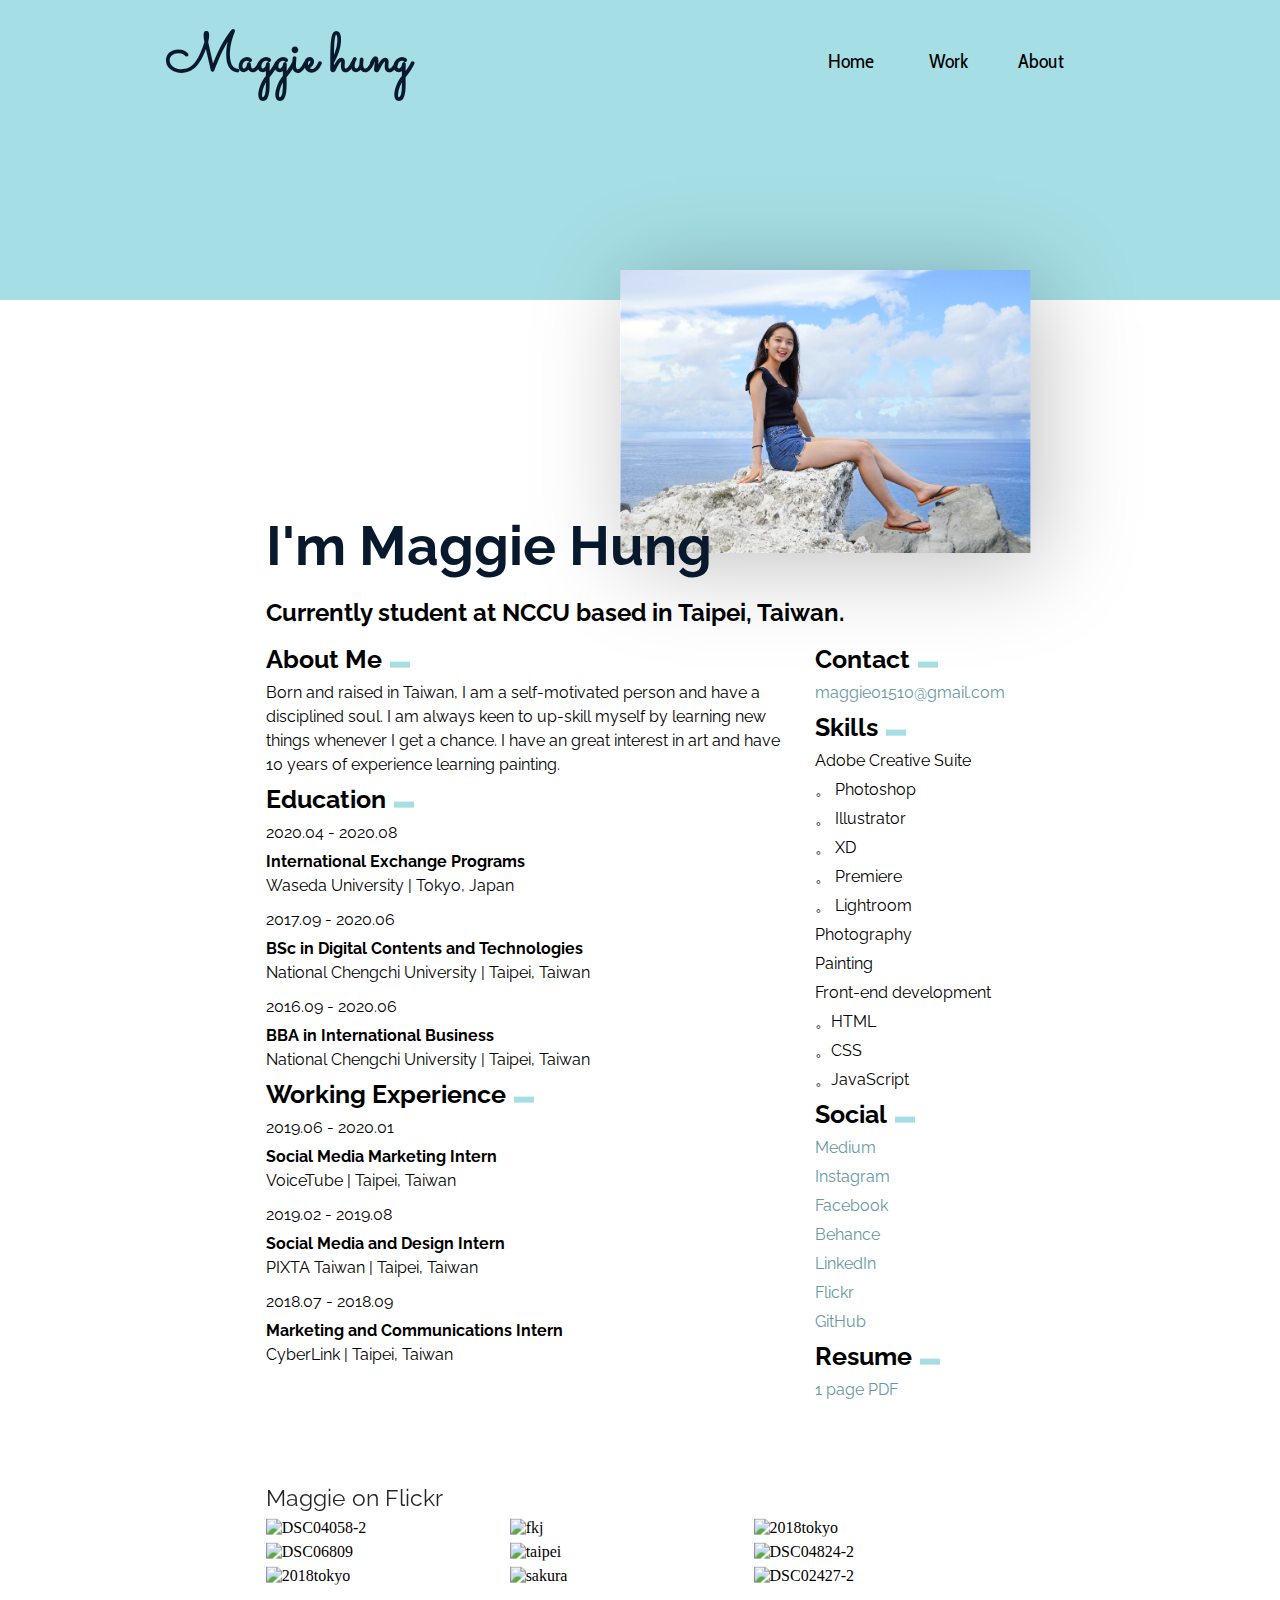
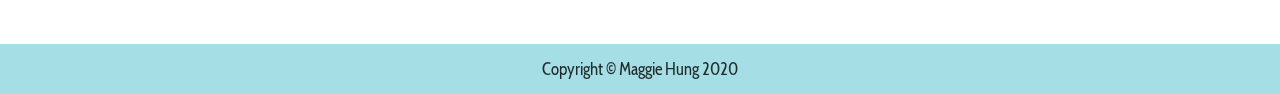
==== commit 8eb78f77: "2020" ====
--- a/about.html
+++ b/about.html
@@ -127,7 +127,7 @@
                     </div>
                     <div class="cv">
                         <h4 class="left_title">Resume</h4>
-                        <li><a href="https://drive.google.com/file/d/1cnqgZaJO2TPrL5YHzSUgRiQi-Du7TQ5P/view?usp=sharing" target="_blank">1 page PDF</a></li>
+                        <li><a href="https://drive.google.com/file/d/189kL5MIWxW8W5RmMDwoUAyZRZPkT1igX/view?usp=sharing" target="_blank">1 page PDF</a></li>
                     </div>
                 </div>
             </div>
@@ -171,7 +171,7 @@
 
         <footer>
             <div class="bottom">
-                <ul>Copyright &copy; Maggie Hung 2019</ul>
+                <ul>Copyright &copy; Maggie Hung 2020</ul>
             </div>
         </footer>
     </html>
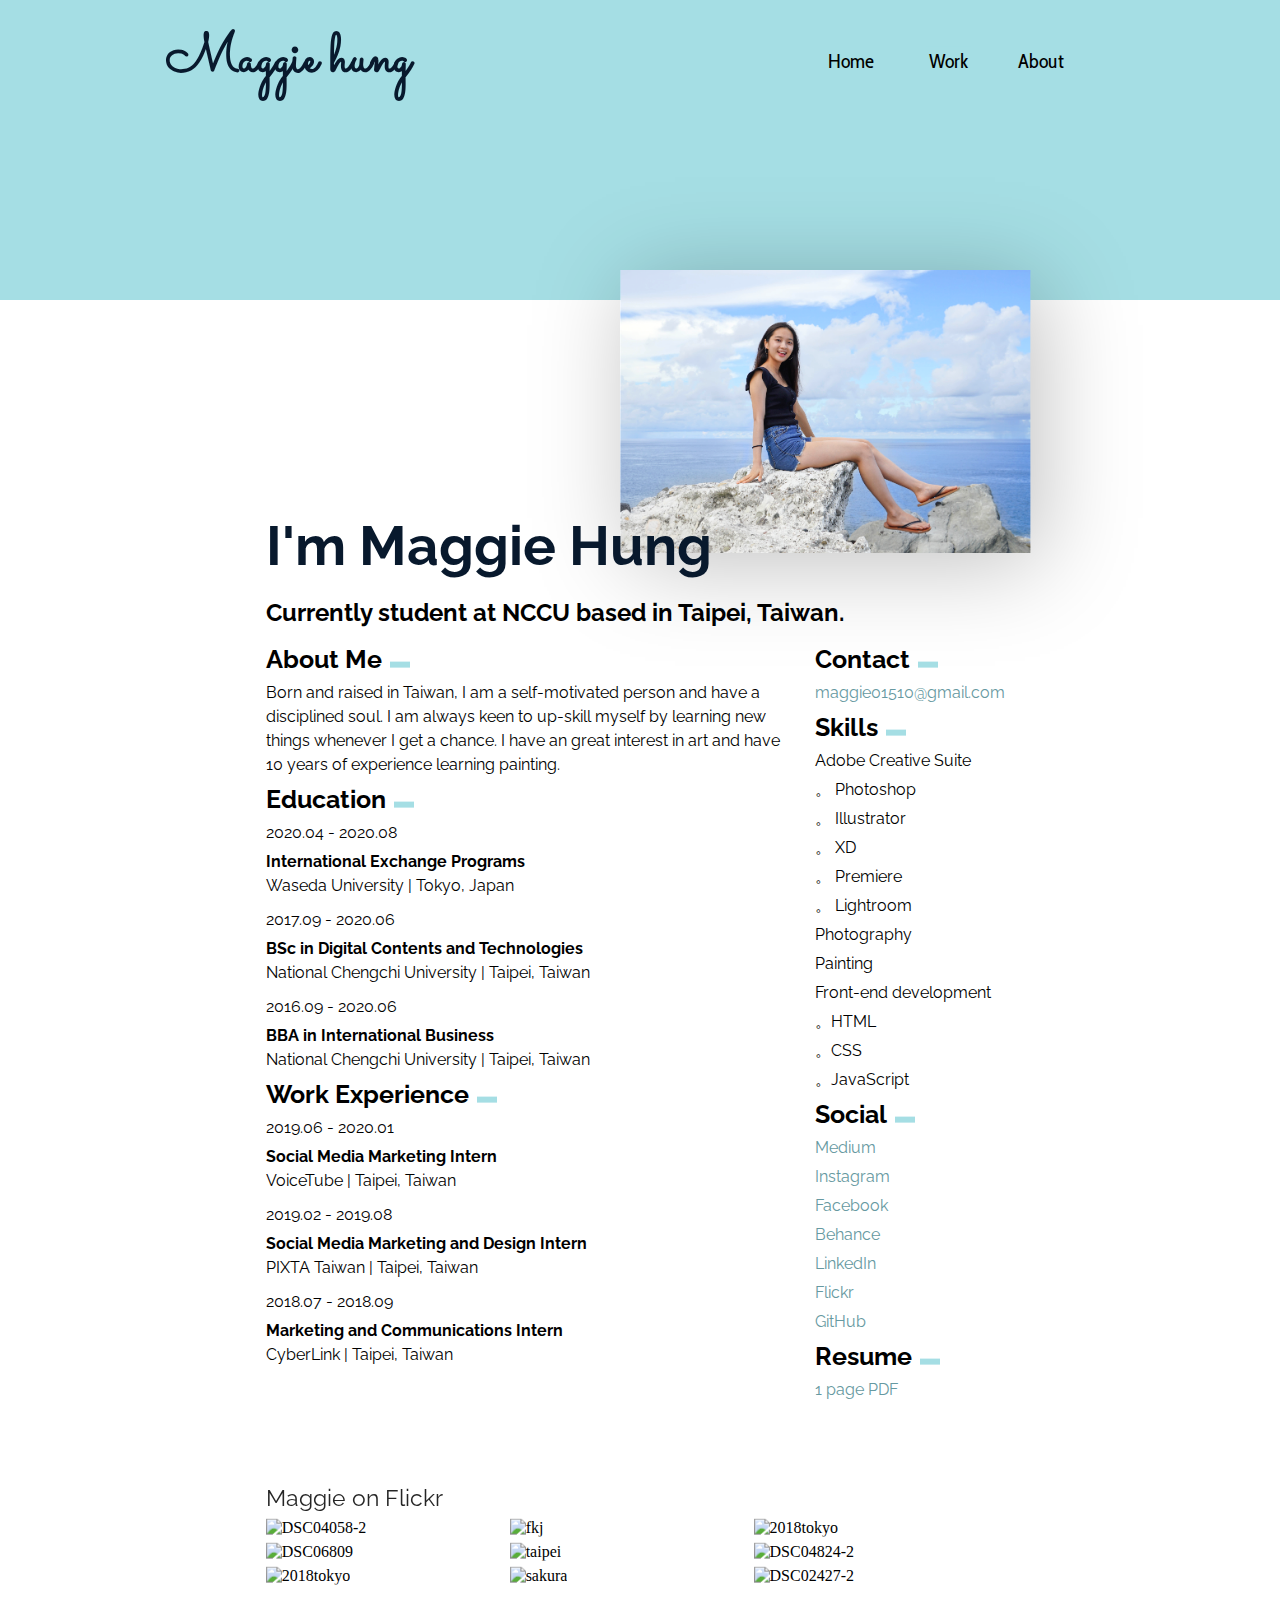
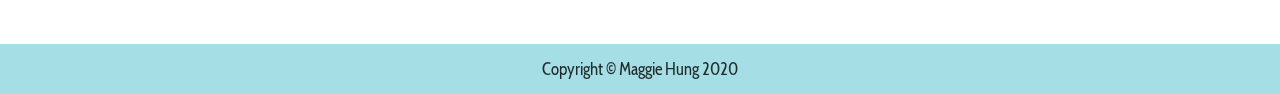
==== commit bf80e7c5: "about update" ====
--- a/about.html
+++ b/about.html
@@ -46,7 +46,7 @@
                 <div class="left">
                     <div class="about">
                         <h4 class="left_title">About Me</h4>
-                        <p>Born and raised in Taiwan, I am a self-motivated person and have a disciplined soul. I am always keen to up-skill myself by learning new things whenever I get a chance. I have an great interest in art and have 10 years of experience learning painting.</p>
+                        <p>Born and raised in Taiwan, I am a self-motivated person and have a disciplined soul. I am always keen to up-skill myself by learning new things whenever I get a chance. I have an great interest in art and have 10 years of experience learning painting. </p>
                     </div>
                     <div class="edu">
                         <h4 class="left_title">Education</h4>
@@ -72,7 +72,7 @@
                         </div>
                     </div>
                     <div class="job">
-                        <h4 class="left_title">Working Experience</h4>
+                        <h4 class="left_title">Work Experience</h4>
                         <div class="job_detail">
                             <li class="year">2019.06 - 2020.01
                                 <ul>
@@ -82,7 +82,7 @@
                             </li>
                             <li class="year">2019.02 - 2019.08
                                 <ul>
-                                    <li><b>Social Media and Design Intern</b></li>
+                                    <li><b>Social Media Marketing and Design Intern</b></li>
                                     <li>PIXTA Taiwan | Taipei, Taiwan</li>
                                 </ul>
                             </li>
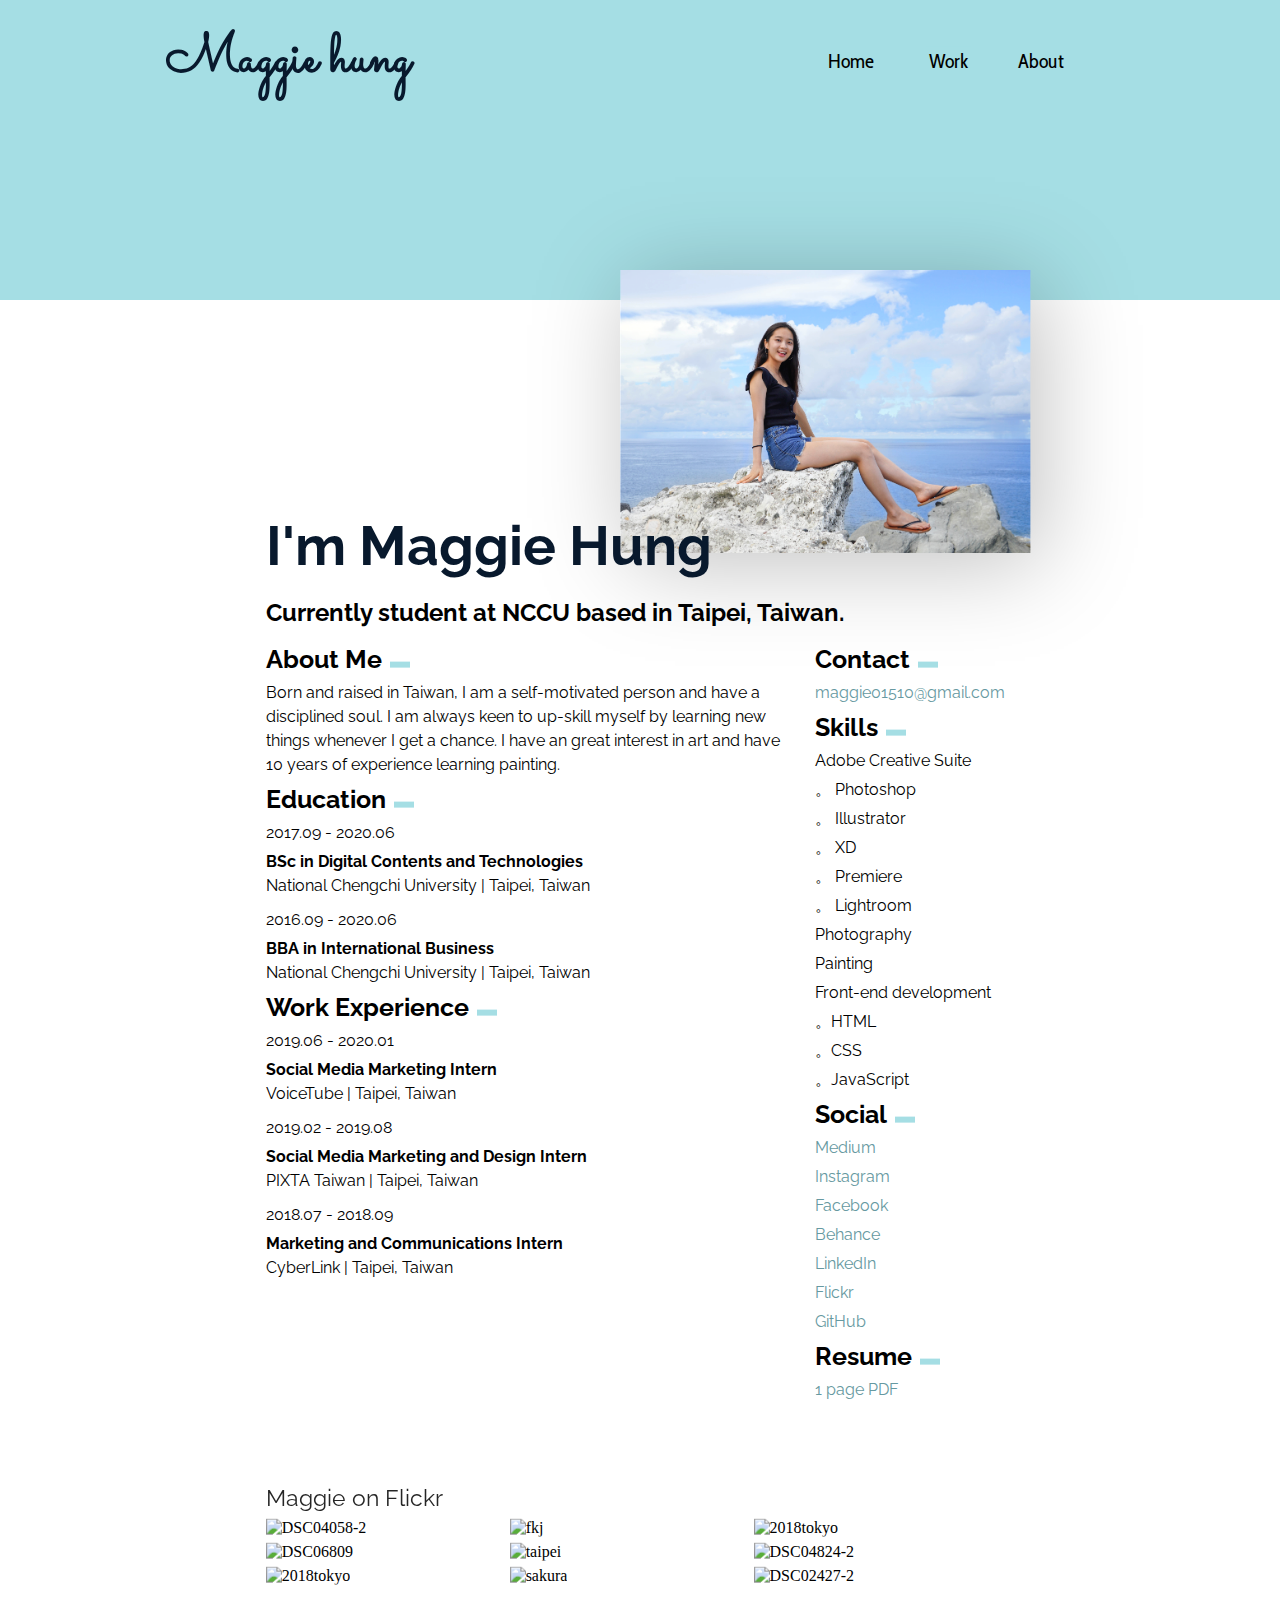
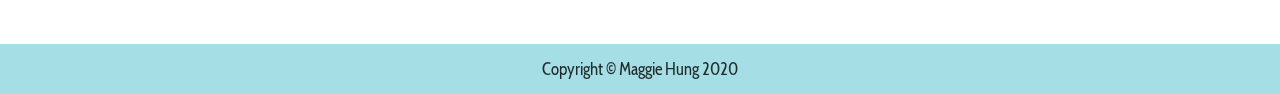
==== commit a89e2f0c: "Update about.html" ====
--- a/about.html
+++ b/about.html
@@ -51,12 +51,6 @@
                     <div class="edu">
                         <h4 class="left_title">Education</h4>
                         <div class="edu_detail">
-                            <li class="year">2020.04 - 2020.08
-                                <ul>
-                                    <li><b>International Exchange Programs</b></li>
-                                    <li>Waseda University | Tokyo, Japan</li>
-                                </ul>
-                            </li>
                             <li class="year">2017.09 - 2020.06
                                 <ul>
                                     <li><b>BSc in Digital Contents and Technologies</b></li>
@@ -127,7 +121,7 @@
                     </div>
                     <div class="cv">
                         <h4 class="left_title">Resume</h4>
-                        <li><a href="https://drive.google.com/file/d/189kL5MIWxW8W5RmMDwoUAyZRZPkT1igX/view?usp=sharing" target="_blank">1 page PDF</a></li>
+                        <li><a href="https://drive.google.com/file/d/17pvSS8GeCCbTTnFMsXqx65yip5fvkQPr/view?usp=sharing" target="_blank">1 page PDF</a></li>
                     </div>
                 </div>
             </div>
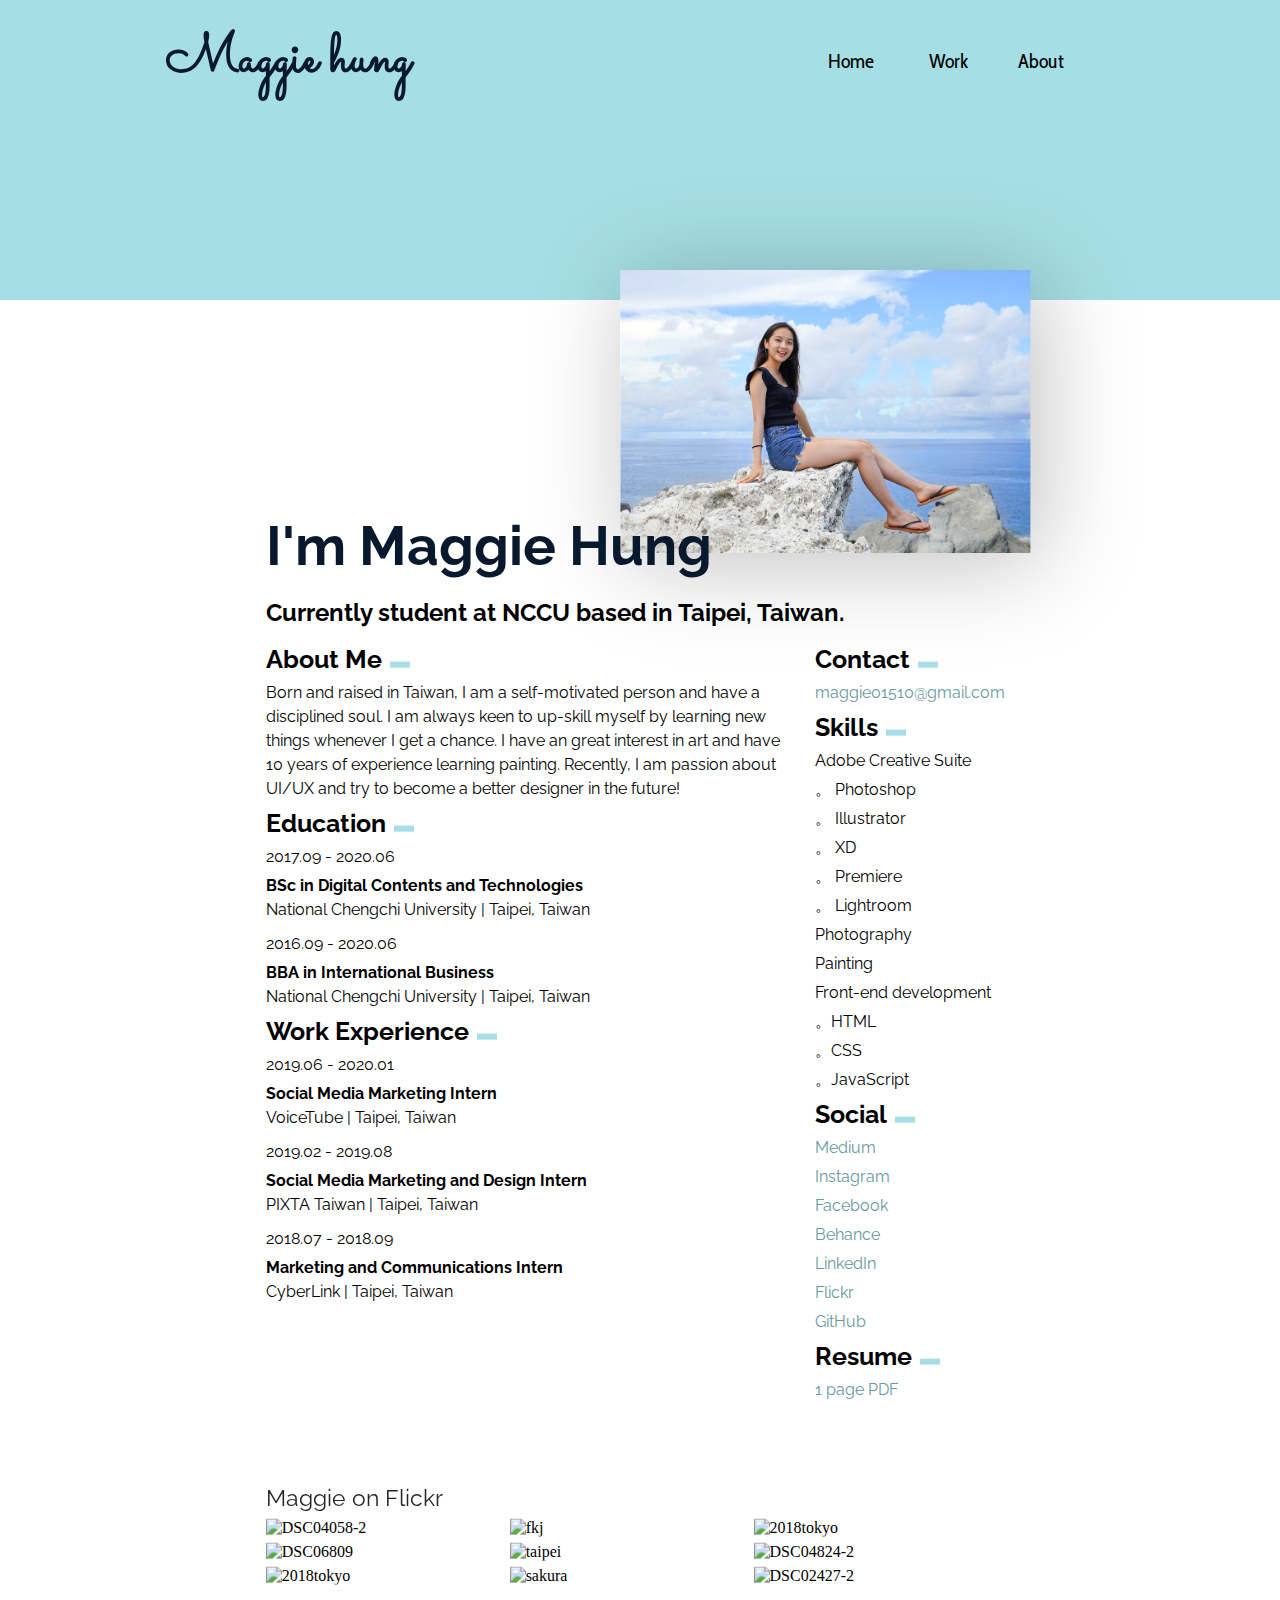
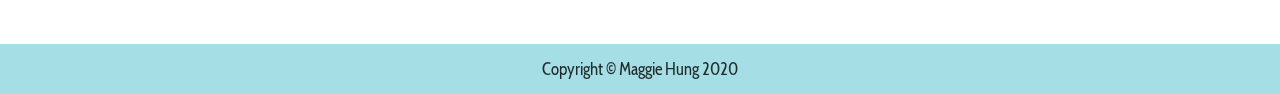
==== commit 9ae979a2: "selfintoduction" ====
--- a/about.html
+++ b/about.html
@@ -46,7 +46,7 @@
                 <div class="left">
                     <div class="about">
                         <h4 class="left_title">About Me</h4>
-                        <p>Born and raised in Taiwan, I am a self-motivated person and have a disciplined soul. I am always keen to up-skill myself by learning new things whenever I get a chance. I have an great interest in art and have 10 years of experience learning painting. </p>
+                        <p>Born and raised in Taiwan, I am a self-motivated person and have a disciplined soul. I am always keen to up-skill myself by learning new things whenever I get a chance. I have an great interest in art and have 10 years of experience learning painting. Recently, I am passion about UI/UX and try to become a better designer in the future!</p>
                     </div>
                     <div class="edu">
                         <h4 class="left_title">Education</h4>
